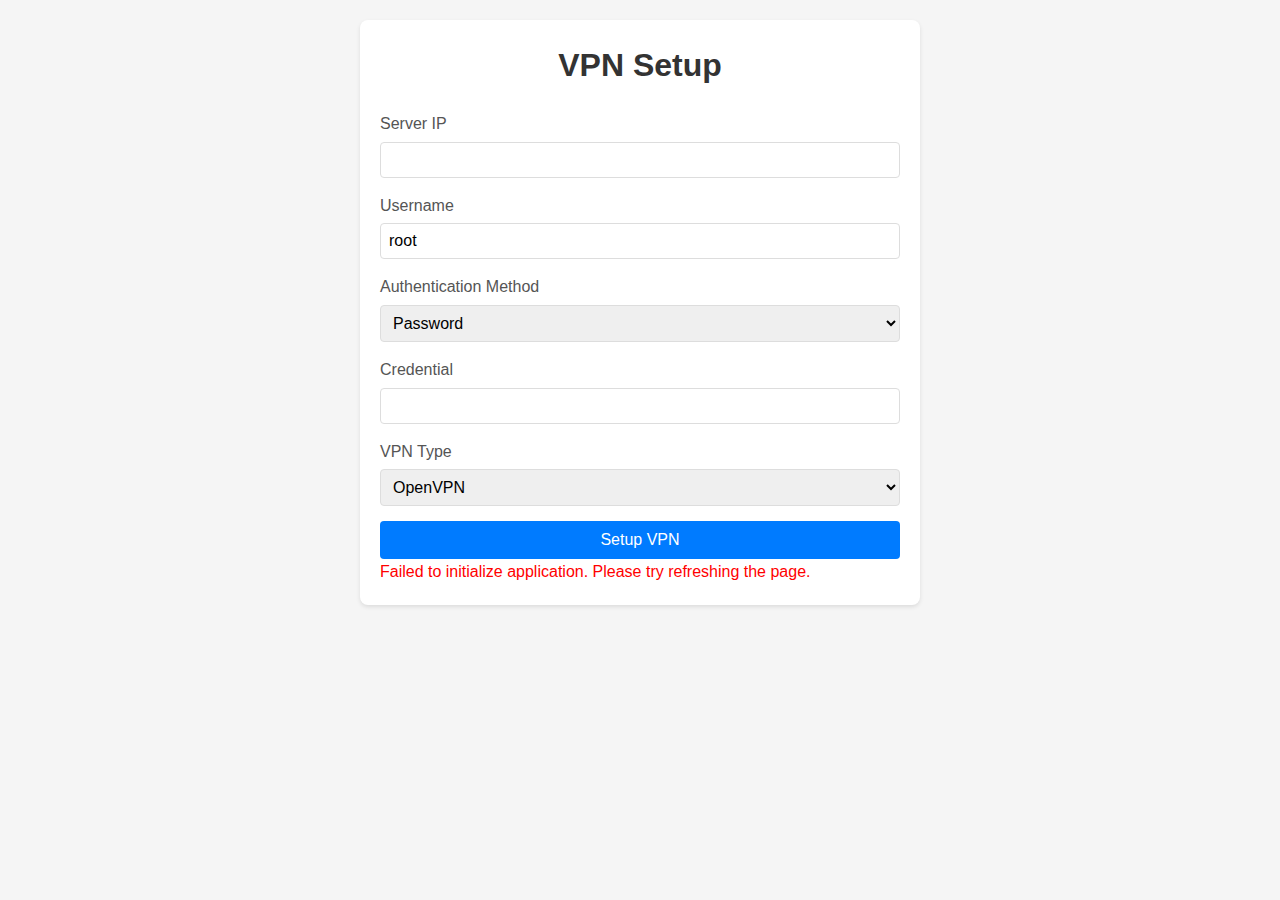
==== static/index.html @ 420ba5da "`123" ====
<!DOCTYPE html>
<html lang="en">
<head>
    <meta charset="UTF-8">
    <meta name="viewport" content="width=device-width, initial-scale=1.0">
    <title>VPN Management</title>
    <link rel="stylesheet" href="styles.css">
    <script>
        // Initialize headers before any other script runs
        document.addEventListener('DOMContentLoaded', () => {
            const token = localStorage.getItem('jwt');
            if (token) {
                const headers = new Headers();
                headers.append('Authorization', `Bearer ${token}`);
                window._headers = headers;
            }
        });
    </script>
</head>
<body>
    <div class="container">
        <h1>VPN Setup</h1>
        <div id="loading" style="display: none;">Loading...</div>
        <form id="vpnForm" autocomplete="on">
            <div class="form-group">
                <label for="serverIp">Server IP</label>
                <input type="text" id="serverIp" required autocomplete="off">
            </div>
            <div class="form-group">
                <label for="username">Username</label>
                <input type="text" id="username" value="root" autocomplete="username">
            </div>
            <div class="form-group">
                <label for="authMethod">Authentication Method</label>
                <select id="authMethod" autocomplete="off">
                    <option value="password">Password</option>
                    <option value="key">SSH Key</option>
                </select>
            </div>
            <div class="form-group">
                <label for="authCredential">Credential</label>
                <input type="password" id="authCredential" required autocomplete="current-password">
            </div>
            <div class="form-group">
                <label for="vpnType">VPN Type</label>
                <select id="vpnType" autocomplete="off">
                    <option value="openvpn">OpenVPN</option>
                    <option value="ios_vpn">iOS VPN (StrongSwan)</option>
                </select>
            </div>
            <button type="submit">Setup VPN</button>
            <div id="downloadError" style="color:red; display:none;"></div>
        </form>
        <div id="result"></div>
    </div>
    <!-- Place the main.js script at the end of body -->
    <script src="main.js"></script>
</body>
</html>
---- static/styles.css ----
* {
    box-sizing: border-box;
    margin: 0;
    padding: 0;
}

body {
    font-family: -apple-system, BlinkMacSystemFont, 'Segoe UI', Roboto, sans-serif;
    line-height: 1.6;
    padding: 20px;
    max-width: 600px;
    margin: 0 auto;
    background: #f5f5f5;
}

.container {
    background: white;
    padding: 20px;
    border-radius: 8px;
    box-shadow: 0 2px 4px rgba(0,0,0,0.1);
}

h1 {
    color: #333;
    margin-bottom: 20px;
    text-align: center;
}

.form-group {
    margin-bottom: 15px;
}

label {
    display: block;
    margin-bottom: 5px;
    color: #555;
}

input, select {
    width: 100%;
    padding: 8px;
    border: 1px solid #ddd;
    border-radius: 4px;
    font-size: 16px;
}

button {
    width: 100%;
    padding: 10px;
    background: #007bff;
    color: white;
    border: none;
    border-radius: 4px;
    font-size: 16px;
    cursor: pointer;
}

button:hover {
    background: #0056b3;
}

#result {
    margin-top: 20px;
    padding: 15px;
    border-radius: 4px;
    display: none;
}

.success {
    background: #d4edda;
    color: #155724;
}

.error {
    background: #f8d7da;
    color: #721c24;
}

@media (max-width: 480px) {
    body {
        padding: 10px;
    }
}
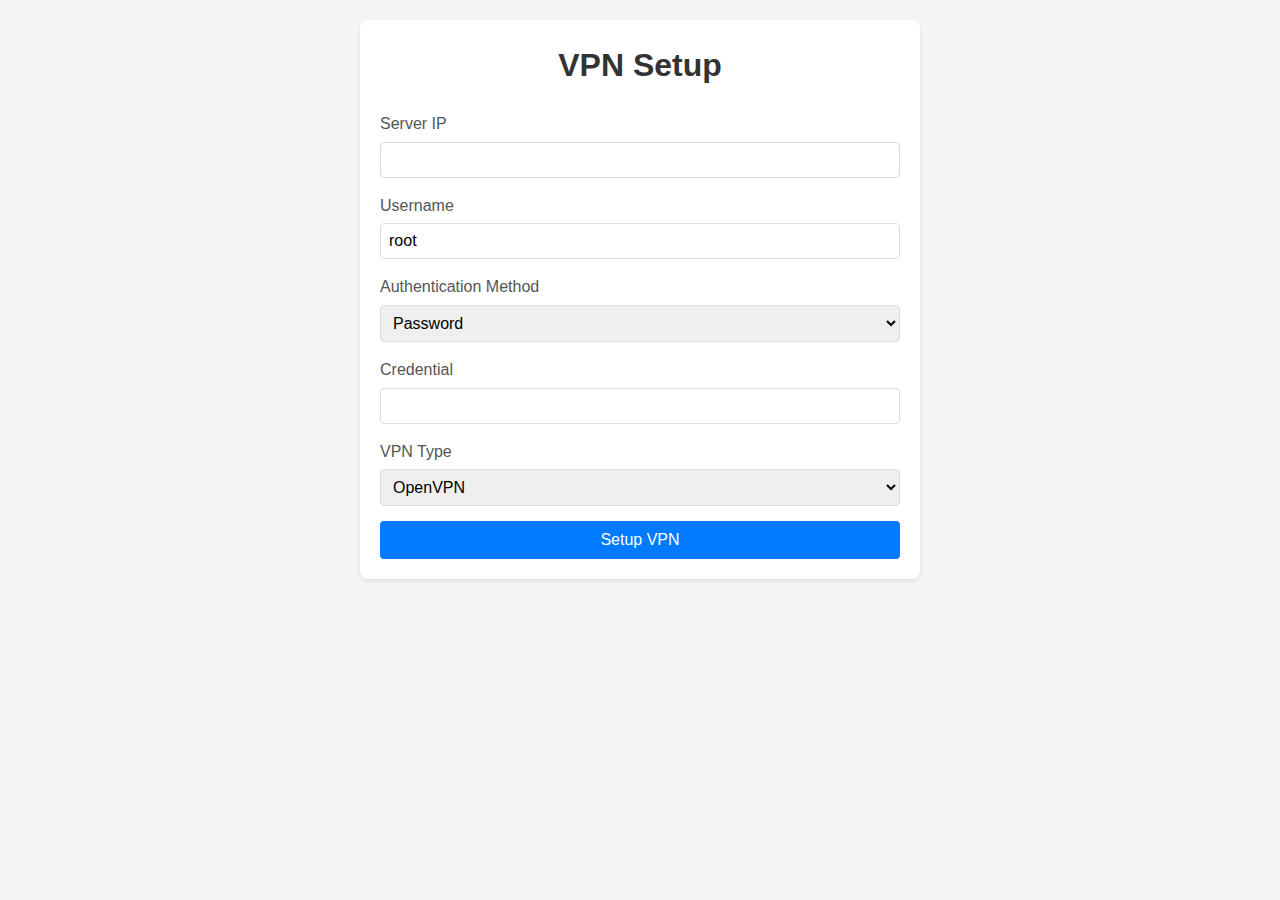
==== commit b82a8945: "11" ====
--- a/static/index.html
+++ b/static/index.html
@@ -5,17 +5,6 @@
     <meta name="viewport" content="width=device-width, initial-scale=1.0">
     <title>VPN Management</title>
     <link rel="stylesheet" href="styles.css">
-    <script>
-        // Initialize headers before any other script runs
-        document.addEventListener('DOMContentLoaded', () => {
-            const token = localStorage.getItem('jwt');
-            if (token) {
-                const headers = new Headers();
-                headers.append('Authorization', `Bearer ${token}`);
-                window._headers = headers;
-            }
-        });
-    </script>
 </head>
 <body>
     <div class="container">
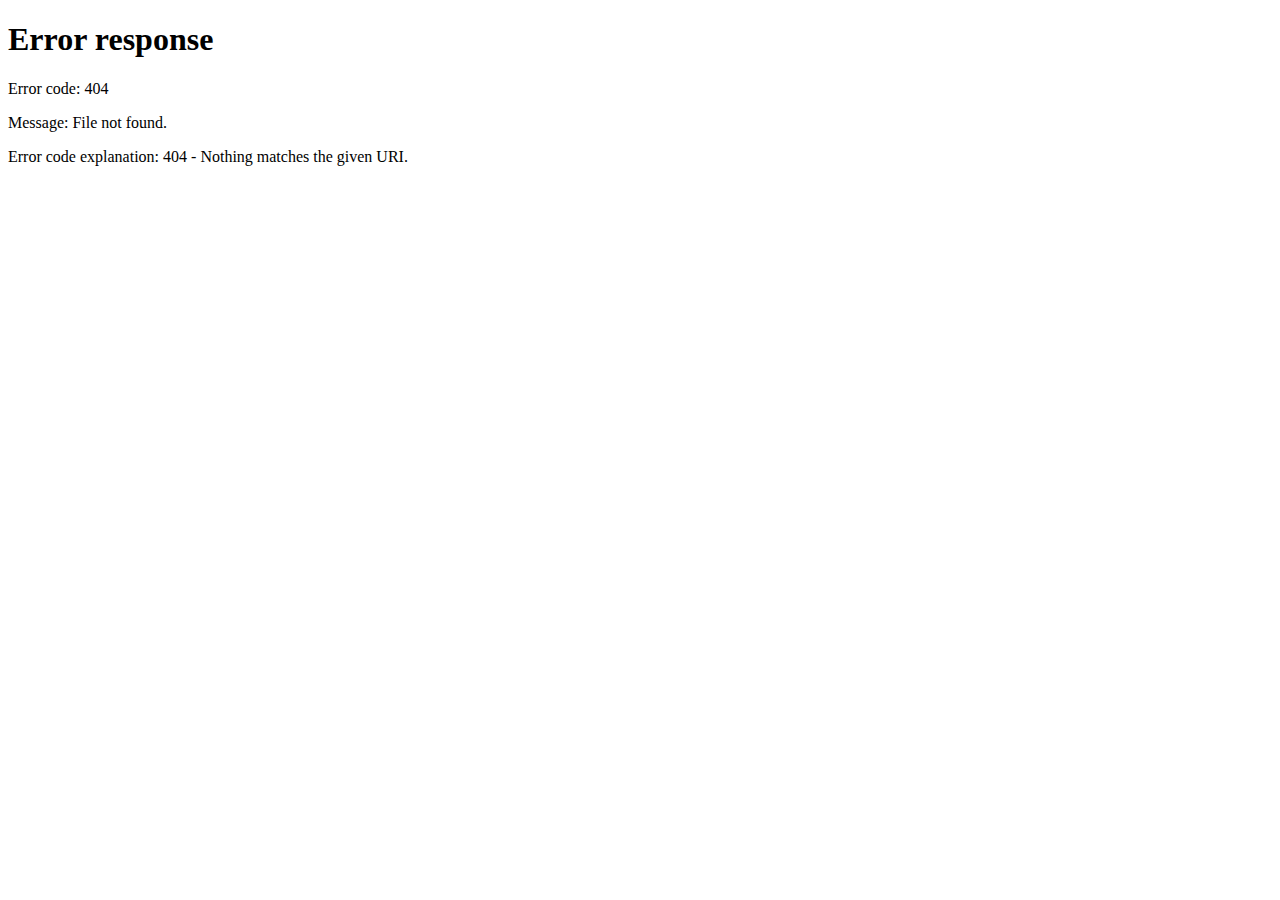
==== commit 46205bbd: "Bug fix" ====
--- a/static/index.html
+++ b/static/index.html
@@ -5,6 +5,7 @@
     <meta name="viewport" content="width=device-width, initial-scale=1.0">
     <title>VPN Management</title>
     <link rel="stylesheet" href="styles.css">
+    <link rel="stylesheet" href="https://cdnjs.cloudflare.com/ajax/libs/font-awesome/5.15.3/css/all.min.css">
 </head>
 <body>
     <div class="container">
@@ -37,10 +38,25 @@
                     <option value="ios_vpn">iOS VPN (StrongSwan)</option>
                 </select>
             </div>
-            <button type="submit">Setup VPN</button>
+            <button type="submit" id="setupButton">Setup VPN</button>
             <div id="downloadError" style="color:red; display:none;"></div>
         </form>
+        <div id="setupProgress" style="display: none;">
+            <div class="progress-container">
+                <div class="progress-bar" id="setupProgressBar"></div>
+            </div>
+            <div id="setupStatus">Initializing setup...</div>
+        </div>
         <div id="result"></div>
+        
+        <!-- Old download buttons container (will be hidden in the new implementation) -->
+        <div id="downloads" class="download-buttons" style="display: none;">
+            <button id="downloadClientConfig" class="download-button">Download Client Config</button>
+            <button id="downloadServerConfig" class="download-button">Download Server Config</button>
+        </div>
+        
+        <!-- New download links container -->
+        <div id="downloadLinks" class="download-links" style="display: none;"></div>
     </div>
     <!-- Place the main.js script at the end of body -->
     <script src="main.js"></script>
--- a/static/styles.css
+++ b/static/styles.css
@@ -76,8 +76,120 @@
     color: #721c24;
 }
 
+/* Progress bar styles */
+.progress-container {
+    width: 100%;
+    height: 20px;
+    background-color: #f1f1f1;
+    border-radius: 10px;
+    margin: 10px 0;
+    overflow: hidden;
+}
+
+.progress-bar {
+    height: 100%;
+    background-color: #4CAF50;
+    width: 0%;
+    border-radius: 10px;
+    transition: width 0.3s ease;
+}
+
+#setupStatus {
+    text-align: center;
+    margin-bottom: 15px;
+    font-size: 14px;
+    color: #555;
+}
+
+#setupProgress {
+    margin: 20px 0;
+}
+
+/* Download buttons */
+.download-buttons {
+    margin-top: 20px;
+    display: flex;
+    gap: 10px;
+    justify-content: center;
+}
+
+.download-button {
+    padding: 10px 20px;
+    background-color: #4CAF50;
+    color: white;
+    border: none;
+    border-radius: 4px;
+    cursor: pointer;
+    font-size: 16px;
+    transition: background-color 0.3s;
+}
+
+.download-button:hover {
+    background-color: #45a049;
+}
+
+.download-button:disabled {
+    background-color: #cccccc;
+    cursor: not-allowed;
+}
+
+.download-buttons {
+    display: flex;
+    gap: 10px;
+    margin-top: 20px;
+}
+
+.download-button {
+    flex: 1;
+    background-color: #28a745;
+}
+
+.download-button:hover {
+    background-color: #218838;
+}
+
+/* Download links styles */
+.download-links {
+    margin-top: 25px;
+    display: flex;
+    flex-direction: column;
+    align-items: center;
+    gap: 15px;
+}
+
+.download-link {
+    display: inline-block;
+    padding: 12px 24px;
+    background-color: #28a745;
+    color: white;
+    text-decoration: none;
+    border-radius: 4px;
+    font-size: 16px;
+    transition: background-color 0.3s;
+    text-align: center;
+    min-width: 250px;
+}
+
+.download-link:hover {
+    background-color: #218838;
+    text-decoration: none;
+    color: white;
+}
+
+.download-link i {
+    margin-right: 8px;
+}
+
 @media (max-width: 480px) {
     body {
         padding: 10px;
     }
+    
+    .download-buttons {
+        flex-direction: column;
+    }
+    
+    .download-link {
+        width: 100%;
+    }
 }